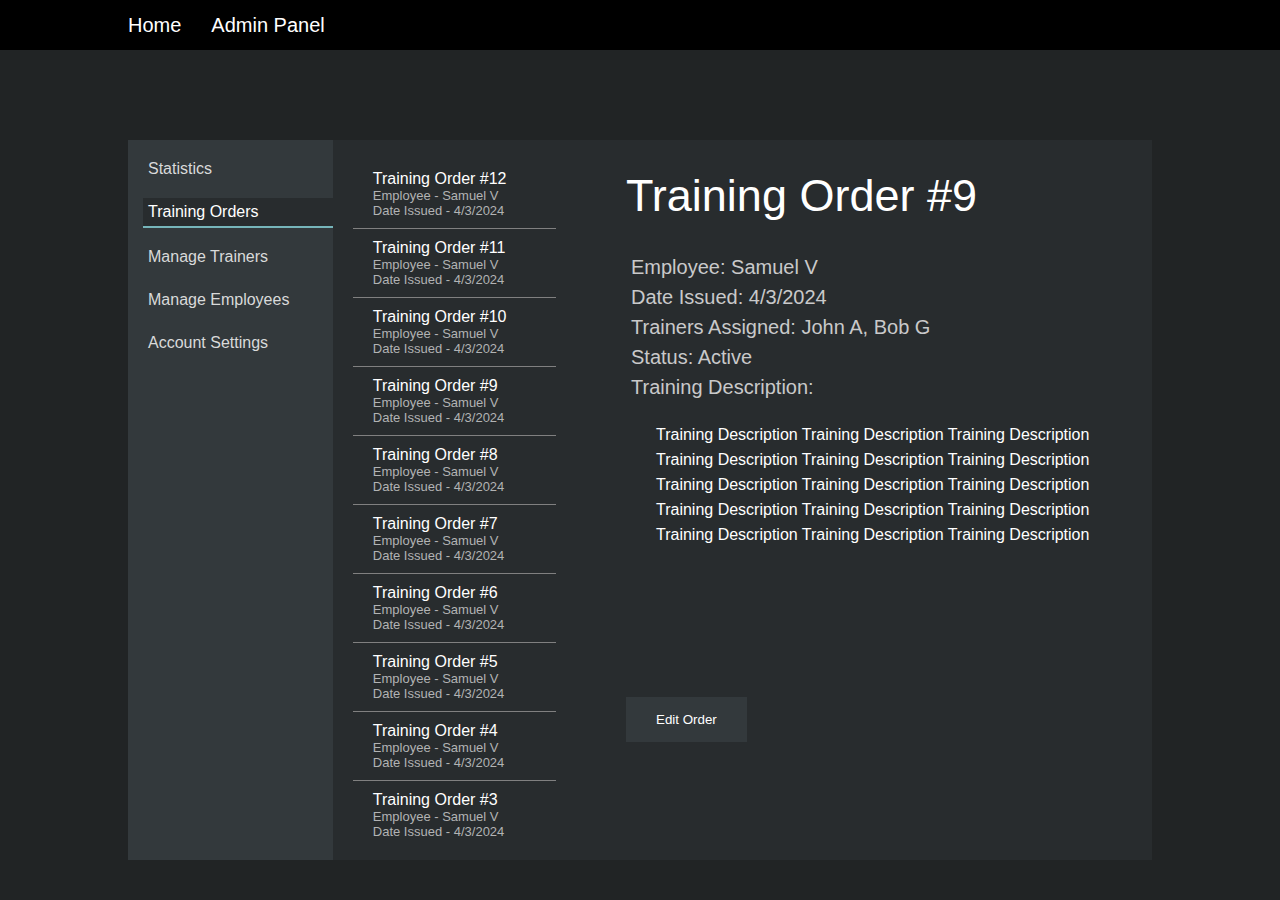
==== trainingOrders.html @ d6961b0f "Pages Setup Complete" ====
<!DOCTYPE html>
<html>
<head>
<link rel="stylesheet" href="styles.css">
</head>

<nav>
    <ul>
        <li><a href="index.html">Home</a></li>
        <li><a href="trainingOrders.html">Admin Panel</a></li>
    </ul>
</nav>

<body>
    <div class="content">
        <div class="panel">
            <div class="body">
                <div class="side-bar">
                    <ul>
                        <li>
                            <a href="statistics.html" class="gray">Statistics</a>
                        </li>
                        <li class="blue">
                            <a href="trainingOrders.html" class="white">Training Orders</a>
                        </li>
                        <li>
                            <a href="manageTrainers.html" class="gray">Manage Trainers</a>
                        </li>
                        <li>
                            <a href="manageEmployees.html" class="gray">Manage Employees</a>
                        </li>
                        <li>
                            <a href="accountSettings.html" class="gray">Account Settings</a>
                        </li>
                    </ul>
                </div>
                <div class="properties">
                    <div class="order-list">
                        <ul>
                            <li>
                                <a href="">Training Order #12</a>
                                <a class="sub">Employee - Samuel V</a>
                                <a class="sub">Date Issued - 4/3/2024</a>
                            </li>
                            <li>
                                <a href="">Training Order #11</a>
                                <a class="sub">Employee - Samuel V</a>
                                <a class="sub">Date Issued - 4/3/2024</a>
                            </li>
                            <li>
                                <a href="">Training Order #10</a>
                                <a class="sub">Employee - Samuel V</a>
                                <a class="sub">Date Issued - 4/3/2024</a>
                            </li>
                            <li class="selected">
                                <a href="">Training Order #9</a>
                                <a class="sub">Employee - Samuel V</a>
                                <a class="sub">Date Issued - 4/3/2024</a>
                            </li>
                            <li>
                                <a href="">Training Order #8</a>
                                <a class="sub">Employee - Samuel V</a>
                                <a class="sub">Date Issued - 4/3/2024</a>
                            </li>
                            <li>
                                <a href="">Training Order #7</a>
                                <a class="sub">Employee - Samuel V</a>
                                <a class="sub">Date Issued - 4/3/2024</a>
                            </li>
                            <li>
                                <a href="">Training Order #6</a>
                                <a class="sub">Employee - Samuel V</a>
                                <a class="sub">Date Issued - 4/3/2024</a>
                            </li>
                            <li>
                                <a href="">Training Order #5</a>
                                <a class="sub">Employee - Samuel V</a>
                                <a class="sub">Date Issued - 4/3/2024</a>
                            </li>
                            <li>
                                <a href="">Training Order #4</a>
                                <a class="sub">Employee - Samuel V</a>
                                <a class="sub">Date Issued - 4/3/2024</a>
                            </li>
                            <li>
                                <a href="">Training Order #3</a>
                                <a class="sub">Employee - Samuel V</a>
                                <a class="sub">Date Issued - 4/3/2024</a>
                            </li>
                            <li>
                                <a href="">Training Order #2</a>
                                <a class="sub">Employee - Samuel V</a>
                                <a class="sub">Date Issued - 4/3/2024</a>
                            </li>
                            <li>
                                <a href="">Training Order #1</a>
                                <a class="sub">Employee - Samuel V</a>
                                <a class="sub">Date Issued - 4/3/2024</a>
                            </li>
        
                        </ul>
                    </div>
                    <div class="details">
        
                        <p class="title">Training Order #9</p>
        
                        <p class="description">Employee: Samuel V</p>
                        <p class="description">Date Issued: 4/3/2024</p>
                        <p class="description">Trainers Assigned: John A, Bob G</p>
                        <p class="description">Status: Active</p>
                        <p class="description">Training Description: </p>
        
                        <p class="subdesc">
                            Training Description Training Description Training Description 
                            Training Description Training Description Training Description
                            Training Description Training Description Training Description
                            Training Description Training Description Training Description
                            Training Description Training Description Training Description
                        </p>
        
                        <button>Edit Order</button>
                    </div>
                </div>
            </div>
        </div>
    </div>
</body>
</html>
---- styles.css ----
* {
    padding: 0;
    margin: 0;
}

html {
    font-family:'Trebuchet MS', 'Lucida Sans Unicode', 'Lucida Grande', 'Lucida Sans', Arial, sans-serif;
    min-height: 100%;
    min-width: 100%;
    width: 100%;
    height: 100%;
}

nav {
    top: 0;
    display: flex;
    width: 100%;
    height: 50px;
    flex-direction: column;
    justify-content: center;
    align-items: center;
    background-color: black;
}

nav ul {
    display: flex;
    flex-direction: row;
    list-style: none;
    width: 1500px;
    max-width: 80%;
    max-height: 100%;
}

nav li {
    margin-right: 30px;
    max-height: 100%;
}

nav a {
    text-decoration: none;
    color: white;
    font-size: 20px;
}

body {
    width: 100%;
    height: 100%;
    display: flex;
    flex-direction: column;
    align-items: center;
    margin-bottom: 60px;
    background-color: #212425;
}

.content {
    width: 1500px;
    max-width: 80%;
}

.panel {
    margin-top: 10vh;
    display: flex;
    height: 80vh;
    width: 100%;
}

.panel .body {
    display: flex;
    height: 100%;
    width: 100%;
    flex-direction: row;
}

.panel .body .side-bar {
    width: 25%;
    height: 100%;
    background-color: #33393C;
}

.panel .body .side-bar ul {
    list-style-type: none;
    display: flex;
    flex-direction: column;
    width: 100%;
    padding: 0px 15px;
}

.panel .body .side-bar li {
    width: 100%;
    padding: 5px;
    width: 100%;
    margin-top: 15px;
}

.panel .body .side-bar li:hover {
    background-color: #282C2E;
}

.panel .body .side-bar a {
    text-decoration: none;
}

.panel .body .side-bar a:hover {
    color: white;
}

.panel .body .properties {
    display: flex;
    width: 100%;
    height: 100%;
    background-color: #282C2E;
    flex-direction: row;
}

.order-list {
    width: 45%;
    height: 95%;
    overflow-y: scroll;
    margin: 20px;
}

.order-list ul {
    list-style: none;
    padding: 0;
}

.order-list li {
    margin-right: 20px;
    padding: 10px 0 10px 0;
    border-bottom: 1px solid gray;
    display: flex;
    flex-direction: column;
}

.order-list li:hover {
    background-color: #232728;
}

.order-list a {
    width: 100%;
    height: 100%;
    margin-left: 20px;
    text-decoration: none;
    color: white;
}

.order-list .sub {
    font-size: small;
    color: #B2B3B4;
}

.details {
    width: 100%;
    padding: 30px;
}

.details .title {
    color: white;
    font-size: 45px;
    font-weight: 500;
    margin-bottom: 30px;
}

.details .description {
    margin-left: 5px;
    line-height: 30px;
    font-size: 20px;
    color: #C9C9CA;
}

.details .subdesc {
    margin-top: 20px;
    color: white;
    font-size: 16px;
    margin-left: 30px;
    line-height: 25px;
}

.details button {
    background-color: #33393C;
    border: none;
    color: white;
    padding: 15px 30px;
    margin-top: 150px;
}

.blue {
    padding-bottom: 5px;
    border-bottom: 2px solid #76B5BA;
    background-color: #282C2E;
}

.white {
    color: white;
}

.gray {
    color: #D9DADA;
}
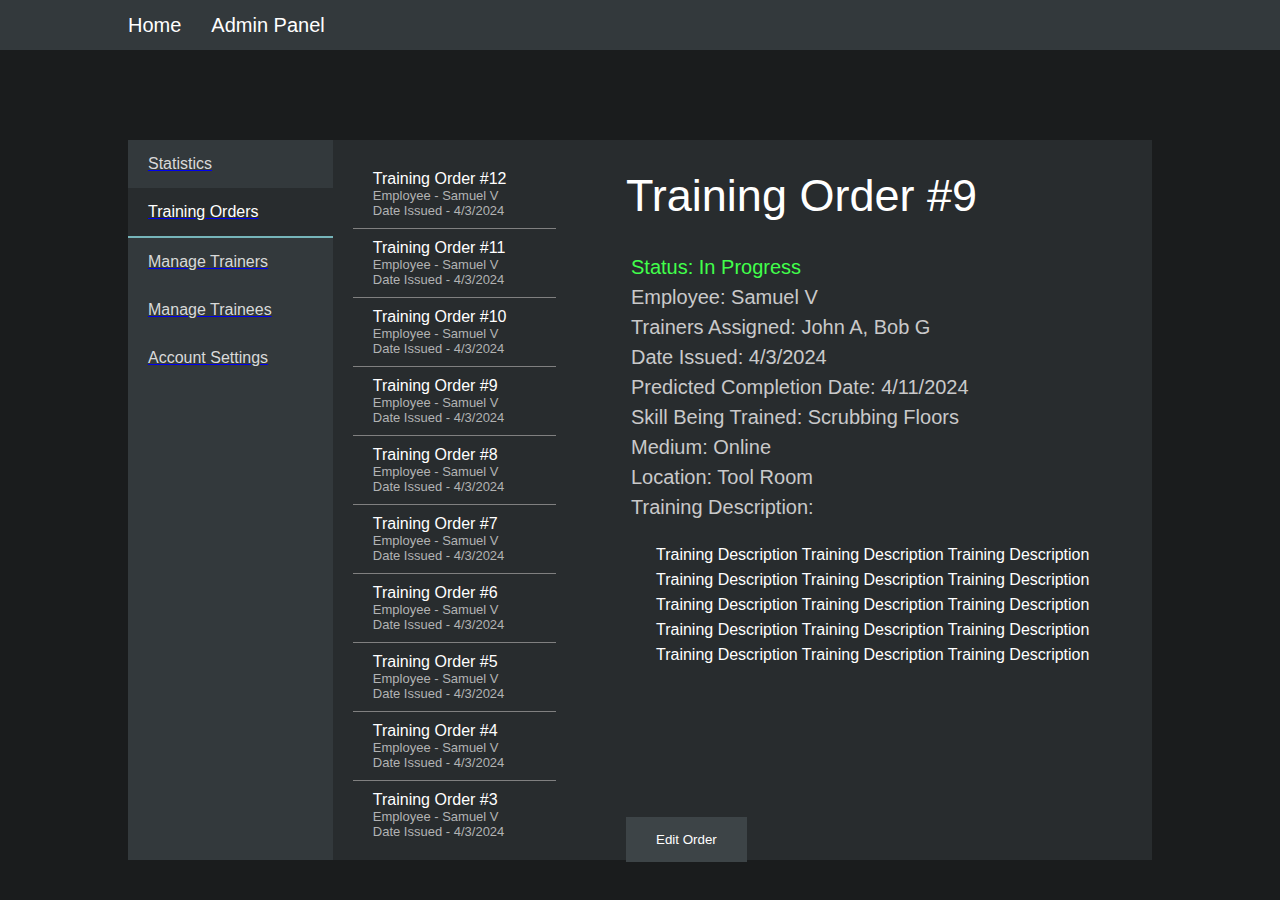
==== commit a2e31aac: "g" ====
--- a/trainingOrders.html
+++ b/trainingOrders.html
@@ -17,21 +17,11 @@
             <div class="body">
                 <div class="side-bar">
                     <ul>
-                        <li>
-                            <a href="statistics.html" class="gray">Statistics</a>
-                        </li>
-                        <li class="blue">
-                            <a href="trainingOrders.html" class="white">Training Orders</a>
-                        </li>
-                        <li>
-                            <a href="manageTrainers.html" class="gray">Manage Trainers</a>
-                        </li>
-                        <li>
-                            <a href="manageEmployees.html" class="gray">Manage Employees</a>
-                        </li>
-                        <li>
-                            <a href="accountSettings.html" class="gray">Account Settings</a>
-                        </li>
+                        <a href="statistics.html"><div class="li">Statistics</div></a>
+                        <a href="trainingOrders.html"><div class="selected">Training Orders</div></a>
+                        <a href="manageTrainers.html"><div class="li">Manage Trainers</div></a>
+                        <a href="manageEmployees.html"><div class="li">Manage Trainees</div></a>
+                        <a href="accountSettings.html"><div class="li">Account Settings</div></a>
                     </ul>
                 </div>
                 <div class="properties">
@@ -103,11 +93,15 @@
                     <div class="details">
         
                         <p class="title">Training Order #9</p>
-        
+                        <p class="green">Status: In Progress</p>
                         <p class="description">Employee: Samuel V</p>
+                        <p class="description">Trainers Assigned: John A, Bob G</p>
                         <p class="description">Date Issued: 4/3/2024</p>
-                        <p class="description">Trainers Assigned: John A, Bob G</p>
-                        <p class="description">Status: Active</p>
+                        <p class="description">Predicted Completion Date: 4/11/2024</p>
+                        <p class="description">Skill Being Trained: Scrubbing Floors</p>
+                        <p class="description">Medium: Online</p>
+                        <p class="description">Location: Tool Room</p>
+
                         <p class="description">Training Description: </p>
         
                         <p class="subdesc">
--- a/styles.css
+++ b/styles.css
@@ -19,7 +19,7 @@
     flex-direction: column;
     justify-content: center;
     align-items: center;
-    background-color: black;
+    background-color: #33393C;
 }
 
 nav ul {
@@ -49,7 +49,7 @@
     flex-direction: column;
     align-items: center;
     margin-bottom: 60px;
-    background-color: #212425;
+    background-color: #1a1c1d;
 }
 
 .content {
@@ -82,25 +82,29 @@
     display: flex;
     flex-direction: column;
     width: 100%;
-    padding: 0px 15px;
-}
-
-.panel .body .side-bar li {
-    width: 100%;
-    padding: 5px;
-    width: 100%;
-    margin-top: 15px;
-}
-
-.panel .body .side-bar li:hover {
+}
+
+.panel .body .side-bar .li {
+    height: 100%;
+    width: 100%;
+    width: 100%;
+    color: #D9DADA;
+    padding: 15px 20px;
+}
+
+.panel .body .side-bar .selected {
+    height: 100%;
+    width: 100%;
+    width: 100%;
+    padding: 15px 20px;
+
+    color: white;
     background-color: #282C2E;
-}
-
-.panel .body .side-bar a {
-    text-decoration: none;
-}
-
-.panel .body .side-bar a:hover {
+    border-bottom: 2px solid #76B5BA;
+}
+
+.panel .body .side-bar .li:hover {
+    background-color: #282C2E;
     color: white;
 }
 
@@ -168,6 +172,13 @@
     color: #C9C9CA;
 }
 
+.details .green {
+    margin-left: 5px;
+    line-height: 30px;
+    font-size: 20px;
+    color: #41ff4b;
+}
+
 .details .subdesc {
     margin-top: 20px;
     color: white;
@@ -177,23 +188,17 @@
 }
 
 .details button {
-    background-color: #33393C;
+    background-color: #3d4447;
     border: none;
     color: white;
     padding: 15px 30px;
     margin-top: 150px;
 }
 
-.blue {
-    padding-bottom: 5px;
-    border-bottom: 2px solid #76B5BA;
-    background-color: #282C2E;
+.details button:hover {
+    background-color: #51575a;
 }
 
 .white {
     color: white;
 }
-
-.gray {
-    color: #D9DADA;
-}
